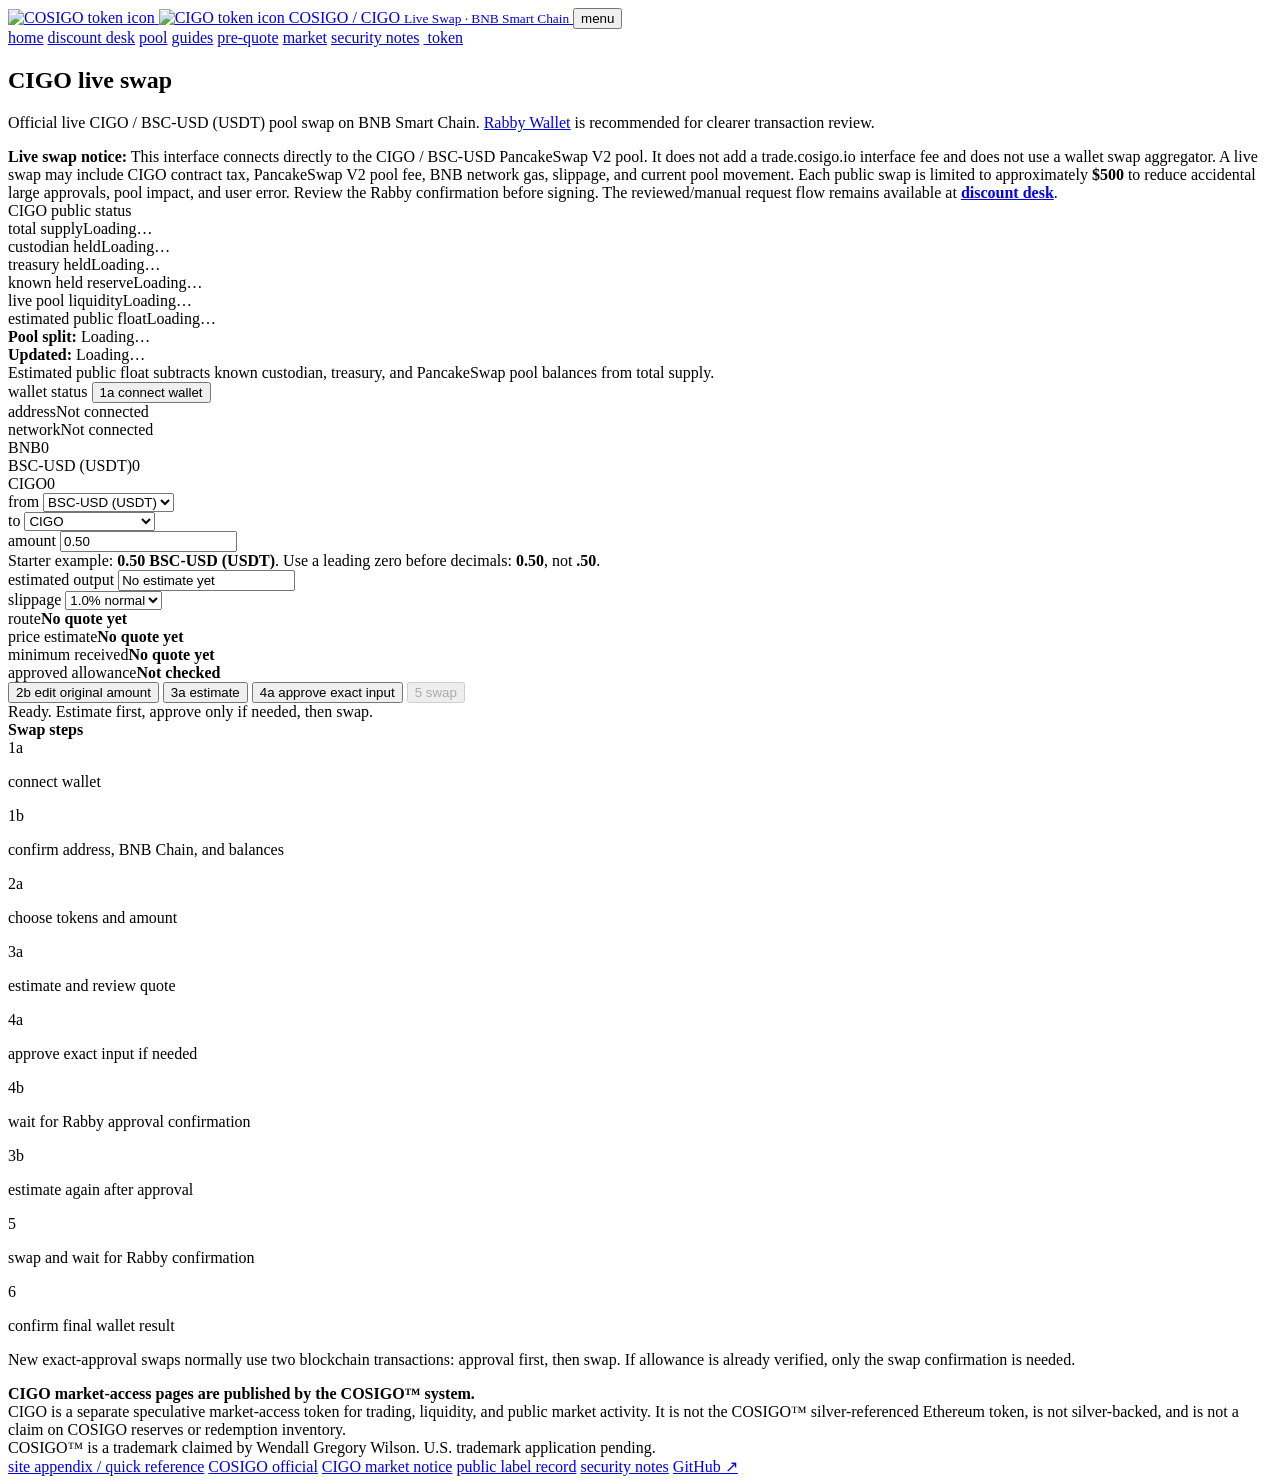
==== public/index.html @ 70b211f6 "Disable Rabby mobile status script" ====
<!doctype html>
<html lang="en">

<head>
  <meta charset="utf-8">
  <title>CIGO Live Swap</title>
  <meta name="viewport" content="width=device-width,initial-scale=1">
  <meta name="description" content="Official live CIGO / BSC-USD swap interface on BNB Smart Chain.">
  <meta name="author" content="COSIGO">
  <meta name="robots" content="index,follow">
  <link rel="canonical" href="https://trade.cosigo.io/">

  <link rel="stylesheet" href="/shared/assets/trade-home.css?v=20260627-162024">
  <link rel="stylesheet" href="/shared/assets/cigo-footer.css?v=20260627-222708">

  <link rel="icon" href="/favicon.ico" sizes="any">
  <link rel="icon" type="image/svg+xml" href="/favicon.svg">
  <link rel="icon" type="image/png" sizes="192x192" href="/favicon-192x192.png">
  <link rel="icon" type="image/png" sizes="32x32" href="/favicon-32x32.png">
  <link rel="icon" type="image/png" sizes="16x16" href="/favicon-16x16.png">
  <link rel="apple-touch-icon" sizes="180x180" href="/apple-touch-icon.png">

  <meta property="og:title" content="CIGO Live Swap">
  <meta property="og:description" content="Official live CIGO / BSC-USD swap interface on BNB Smart Chain.">
  <meta property="og:type" content="website">
  <meta property="og:site_name" content="COSIGO">
  <meta property="og:url" content="https://trade.cosigo.io/">
  <meta property="og:image" content="https://trade.cosigo.io/shared/assets/icons/cigo_256.png">

  <script src="/shared/assets/mobile-nav.js?v=20260613-160904" defer></script>
  <script src="/shared/assets/swap-clean.js?v=20260616-205233" defer></script>
  <script src="/shared/assets/cigo-status.js?v=20260613-150028" defer></script>
  <script src="/shared/assets/cigo-swap-limit.js?v=20260627-155405" defer></script>

  <style id="site-appendix-footer-style">
    .site-appendix-footer {
      margin: 28px auto 0;
      padding: 18px 16px 26px;
      text-align: center;
      font-size: 0.88rem;
      opacity: 0.78;
    }

    .site-appendix-footer a {
      color: inherit;
      text-decoration: none;
      border-bottom: 1px dotted currentColor;
    }

    .site-appendix-footer a:hover,
    .site-appendix-footer a:focus-visible {
      opacity: 1;
      border-bottom-style: solid;
    }
  </style>

</head>

<body>
  <header class="topbar">
    <div class="topbar-inner">
      <a class="brand" href="https://trade.cosigo.io/">
        <span class="brand-icons">
          <img src="/shared/assets/icons/cosigo_master_256.png" alt="COSIGO token icon" class="brand-icon">
          <img src="/shared/assets/icons/cigo_256.png" alt="CIGO token icon" class="brand-icon">
        </span>
        <span>
          COSIGO / CIGO
          <small>Live Swap · BNB Smart Chain</small>
        </span>
      </a>

      <button class="nav-toggle" type="button" aria-expanded="false" aria-label="Open navigation">menu</button>

      <nav class="nav" aria-label="Primary">
        <a href="https://cosigo.io/" target="_blank" rel="noopener">home</a>
        <a href="https://trade.cosigo.io/request.html">discount desk</a>
        <a href="https://trade.cosigo.io/pool.html">pool</a>
        <a href="https://trade.cosigo.io/guides.html">guides</a>
        <a href="https://quote.cosigo.io/">pre-quote</a>
        <a href="https://market.cosigo.io/">market</a>
        <a href="https://snakepit.cosigo.io/security_notice.html#summary">security notes</a>
        <a class="nav-link-with-icon" href="https://bscscan.com/token/0x3a38e963f524E0dDFB75dFa1752b4Cd1364F5560"
          target="_blank" rel="noopener">
          <img class="nav-link-icon" src="/shared/assets/icons/cigo_256.png" alt="">
          token
        </a>
      </nav>
    </div>
  </header>

  <main class="wrap">
    <section class="card">
      <h1>CIGO live swap</h1>

      <p class="lead">
        Official live CIGO / BSC-USD (USDT) pool swap on BNB Smart Chain.
        <a class="rabby-hover-link" href="https://rabby.io" target="_blank" rel="noopener">Rabby Wallet</a>
        is recommended for clearer transaction review.
      </p>

      <div class="notice warning">
        <strong>Live swap notice:</strong>
        This interface connects directly to the CIGO / BSC-USD PancakeSwap V2 pool. It does not add a
        trade.cosigo.io interface fee and does not use a wallet swap aggregator. A live swap may include
        CIGO contract tax, PancakeSwap V2 pool fee, BNB network gas, slippage, and current pool movement.
        Each public swap is limited to approximately <strong>$500</strong> to reduce accidental large approvals,
        pool impact, and user error. Review the Rabby confirmation before signing.
        The reviewed/manual request flow remains available at
        <a href="https://trade.cosigo.io/request.html"><strong>discount desk</strong></a>.
      </div>

      <div class="wallet-summary">
        <div class="wallet-summary-head">CIGO public status</div>

        <div class="wallet-summary-grid">
          <div class="wallet-cell"><span class="wallet-label">total supply</span><span class="wallet-value"
              id="statusTotalSupply">Loading…</span></div>
          <div class="wallet-cell"><span class="wallet-label">custodian held</span><span class="wallet-value"
              id="statusCustodianHeld">Loading…</span></div>
          <div class="wallet-cell"><span class="wallet-label">treasury held</span><span class="wallet-value"
              id="statusTreasuryHeld">Loading…</span></div>
          <div class="wallet-cell"><span class="wallet-label">known held reserve</span><span class="wallet-value"
              id="statusKnownHeld">Loading…</span></div>
          <div class="wallet-cell"><span class="wallet-label">live pool liquidity</span><span class="wallet-value"
              id="statusPoolLiquidity">Loading…</span></div>
          <div class="wallet-cell"><span class="wallet-label">estimated public float</span><span class="wallet-value"
              id="statusEstimatedFloat">Loading…</span></div>
        </div>

        <div class="swap-note">
          <strong>Pool split:</strong> <span id="statusPoolBreakdown">Loading…</span><br>
          <strong>Updated:</strong> <span id="statusUpdatedAt">Loading…</span><br>
          Estimated public float subtracts known custodian, treasury, and PancakeSwap pool balances from total supply.
        </div>
      </div>

      <div class="wallet-summary">
        <div class="wallet-summary-head with-action">
          <span>wallet status</span>
          <button class="btn btn-primary" id="cleanConnectBtn" type="button">1a connect wallet</button>
        </div>

        <div class="wallet-summary-grid">
          <div class="wallet-cell"><span class="wallet-label">address</span><span class="wallet-value"
              id="cleanAddress">Not connected</span></div>
          <div class="wallet-cell"><span class="wallet-label">network</span><span class="wallet-value"
              id="cleanNetwork">Not connected</span></div>
          <div class="wallet-cell"><span class="wallet-label">BNB</span><span class="wallet-value"
              id="cleanBNB">0</span></div>
          <div class="wallet-cell"><span class="wallet-label">BSC-USD (USDT)</span><span class="wallet-value"
              id="cleanUSDT">0</span></div>
          <div class="wallet-cell"><span class="wallet-label">CIGO</span><span class="wallet-value"
              id="cleanCIGO">0</span></div>
        </div>
      </div>

      <div class="swap-box">
        <div class="swap-row">
          <label for="cleanFrom">from</label>
          <select id="cleanFrom" class="swap-select">
            <option value="BSC-USD">BSC-USD (USDT)</option>
            <option value="CIGO">CIGO</option>
          </select>
        </div>

        <div class="swap-row">
          <label for="cleanTo">to</label>
          <select id="cleanTo" class="swap-select">
            <option value="CIGO">CIGO</option>
            <option value="BSC-USD">BSC-USD (USDT)</option>
          </select>
        </div>

        <div class="swap-row">
          <label for="cleanAmount">amount</label>
          <input id="cleanAmount" class="swap-input" value="0.50" inputmode="decimal">
        </div>

        <div class="swap-note">
          Starter example: <strong>0.50 BSC-USD (USDT)</strong>. Use a leading zero before decimals:
          <strong>0.50</strong>, not <strong>.50</strong>.
        </div>

        <div class="swap-row">
          <label for="cleanEstimated">estimated output</label>
          <input id="cleanEstimated" class="swap-input" value="No estimate yet" readonly>
        </div>

        <div class="swap-row">
          <label for="cleanSlippage">slippage</label>
          <select id="cleanSlippage" class="swap-select">
            <option value="50">0.5% tight</option>
            <option value="100" selected>1.0% normal</option>
            <option value="200">2.0% safer</option>
          </select>
        </div>

        <div class="token-meta-box">
          <div class="token-meta-row"><span>route</span><strong id="cleanRoute">No quote yet</strong></div>
          <div class="token-meta-row"><span>price estimate</span><strong id="cleanPrice">No quote yet</strong></div>
          <div class="token-meta-row"><span>minimum received</span><strong id="cleanMin">No quote yet</strong></div>

          <div class="quote-result-card" id="cleanQuoteResult" hidden>
            <div class="quote-result-main">
              <span>expected output</span>
              <strong id="cleanQuoteExpected">No quote yet</strong>
            </div>
            <div class="quote-result-sub">
              <span>safety minimum <b id="cleanQuoteSlip">1.0%</b></span>
              <strong id="cleanQuoteMinimum">No quote yet</strong>
            </div>
            <div class="quote-result-foot">Direct route · no COSIGO interface fee</div>
          </div>
          <div class="token-meta-row"><span>approved allowance</span><strong id="cleanAllowance">Not checked</strong>
          </div>
        </div>

        <div class="swap-actions">
          <button class="btn btn-secondary" id="cleanResetBtn" type="button">2b edit original amount</button>
          <button class="btn btn-secondary" id="cleanEstimateBtn" type="button">3a estimate</button>
          <button class="btn btn-secondary" id="cleanApproveBtn" type="button">4a approve exact input</button>
          <button class="btn btn-secondary" id="cleanSwapBtn" type="button" disabled>5 swap</button>
        </div>

        <div class="swap-note swap-status" id="cleanStatus">
          Ready. Estimate first, approve only if needed, then swap.
        </div>
        <div class="notice swap-steps-simple">
          <strong>Swap steps</strong>

          <div class="swap-step-list">
            <div class="swap-step-line"><span>1a</span>
              <p>connect wallet</p>
            </div>
            <div class="swap-step-line"><span>1b</span>
              <p>confirm address, BNB Chain, and balances</p>
            </div>
            <div class="swap-step-line"><span>2a</span>
              <p>choose tokens and amount</p>
            </div>
            <div class="swap-step-line"><span>3a</span>
              <p>estimate and review quote</p>
            </div>
            <div class="swap-step-line"><span>4a</span>
              <p>approve exact input if needed</p>
            </div>
            <div class="swap-step-line"><span>4b</span>
              <p>wait for Rabby approval confirmation</p>
            </div>
            <div class="swap-step-line"><span>3b</span>
              <p>estimate again after approval</p>
            </div>
            <div class="swap-step-line"><span>5</span>
              <p>swap and wait for Rabby confirmation</p>
            </div>
            <div class="swap-step-line"><span>6</span>
              <p>confirm final wallet result</p>
            </div>
          </div>

          <p class="swap-note">
            New exact-approval swaps normally use two blockchain transactions: approval first, then swap.
            If allowance is already verified, only the swap confirmation is needed.
          </p>
        </div>
      </div>
    </section>
  </main>
  <footer class="cigo-system-footer">
    <div class="cigo-footer-inner">
      <div class="cigo-footer-info">
        <strong>CIGO market-access pages are published by the COSIGO&trade; system.</strong><br>
        CIGO is a separate speculative market-access token for trading, liquidity, and public market activity.
        It is not the COSIGO&trade; silver-referenced Ethereum token, is not silver-backed, and is not a claim on
        COSIGO reserves or redemption inventory.<br>
        COSIGO&trade; is a trademark claimed by Wendall Gregory Wilson. U.S. trademark application pending.
      </div>

      <div class="cigo-footer-links">
        <a href="/appendix.html">site appendix / quick reference</a>
        <a href="https://cosigo.io/">COSIGO official</a>
        <a href="https://market.cosigo.io/">CIGO market notice</a>
        <a href="https://labels.cosigo.io/">public label record</a>
        <a href="https://snakepit.cosigo.io/security_notice.html#summary">security notes</a>
        <a href="https://github.com/cosigo" target="_blank" rel="noopener">GitHub ↗</a>
      </div>
    </div>
  </footer>
  <script src="/shared/assets/rabby-mobile-swap-guard.js?v=20260630-disabled-noop"></script>
</body>

</html>
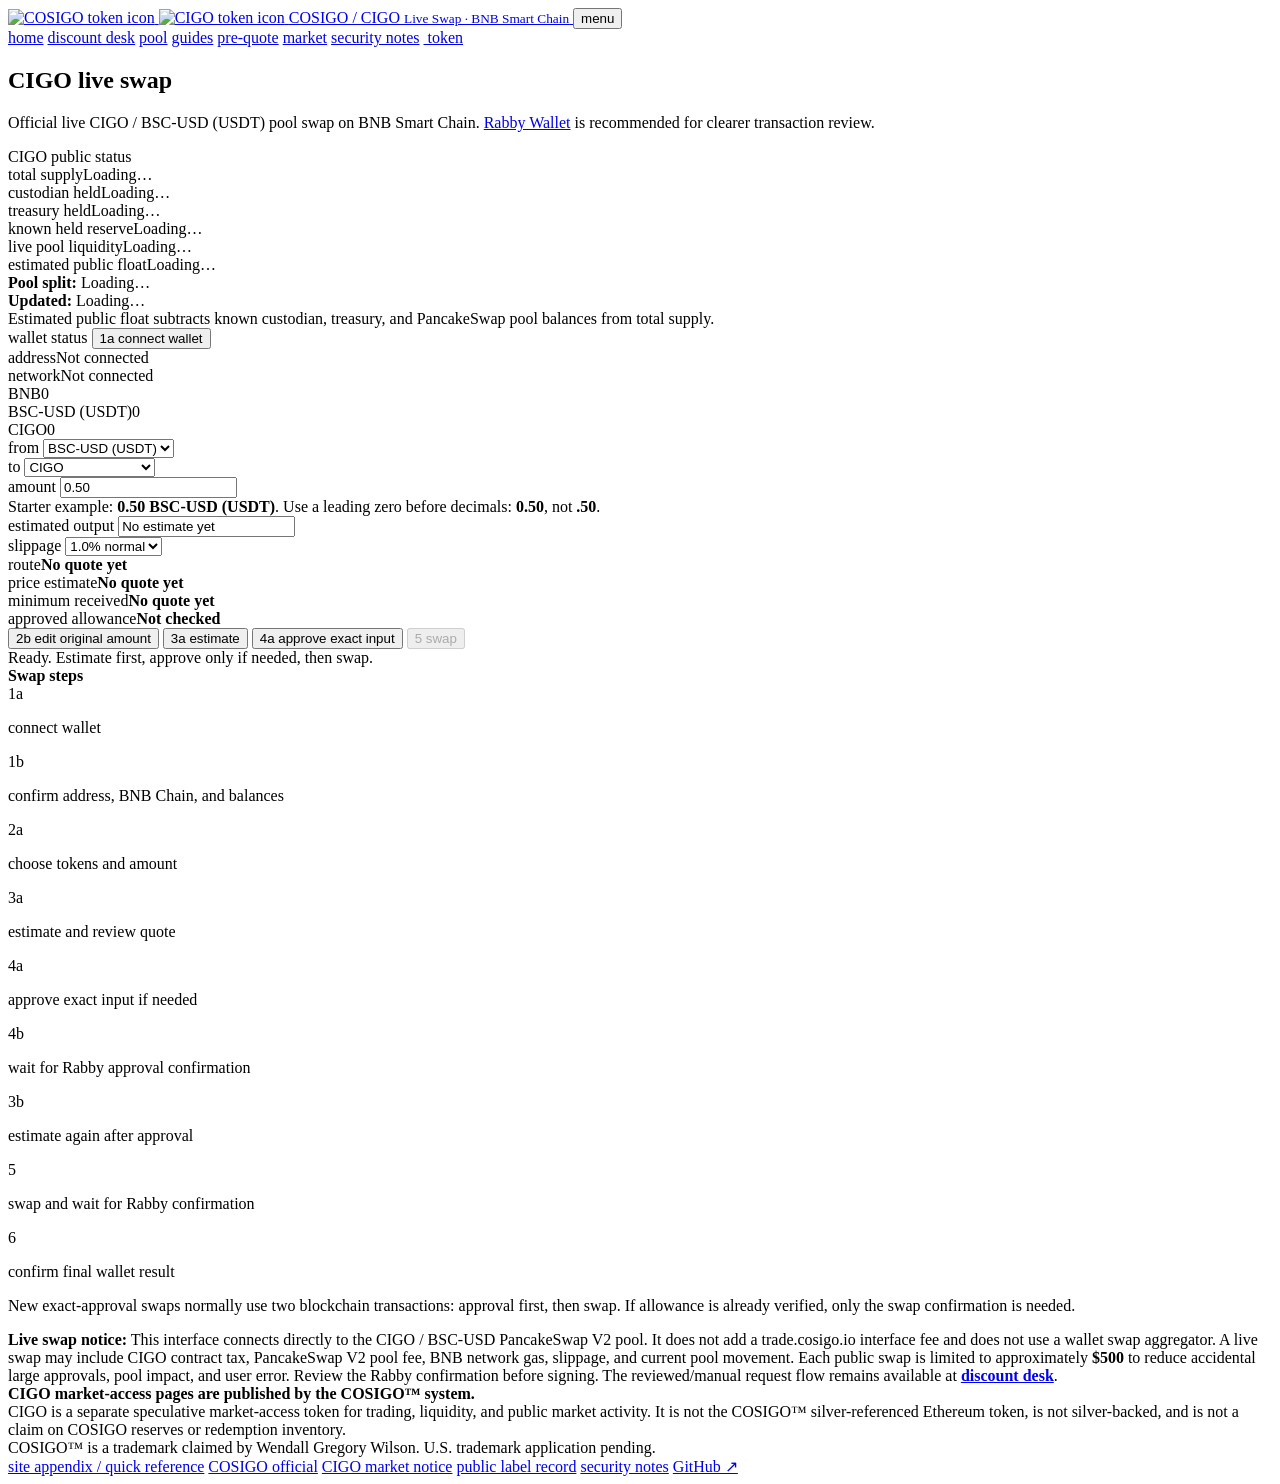
==== commit 20c0af5d: "Move live swap notice below swap panel" ====
--- a/public/index.html
+++ b/public/index.html
@@ -99,17 +99,6 @@
         is recommended for clearer transaction review.
       </p>
 
-      <div class="notice warning">
-        <strong>Live swap notice:</strong>
-        This interface connects directly to the CIGO / BSC-USD PancakeSwap V2 pool. It does not add a
-        trade.cosigo.io interface fee and does not use a wallet swap aggregator. A live swap may include
-        CIGO contract tax, PancakeSwap V2 pool fee, BNB network gas, slippage, and current pool movement.
-        Each public swap is limited to approximately <strong>$500</strong> to reduce accidental large approvals,
-        pool impact, and user error. Review the Rabby confirmation before signing.
-        The reviewed/manual request flow remains available at
-        <a href="https://trade.cosigo.io/request.html"><strong>discount desk</strong></a>.
-      </div>
-
       <div class="wallet-summary">
         <div class="wallet-summary-head">CIGO public status</div>
 
@@ -266,6 +255,20 @@
         </div>
       </div>
     </section>
+
+    <section>
+      <div class="notice warning">
+        <strong>Live swap notice:</strong>
+        This interface connects directly to the CIGO / BSC-USD PancakeSwap V2 pool. It does not add a
+        trade.cosigo.io interface fee and does not use a wallet swap aggregator. A live swap may include
+        CIGO contract tax, PancakeSwap V2 pool fee, BNB network gas, slippage, and current pool movement.
+        Each public swap is limited to approximately <strong>$500</strong> to reduce accidental large approvals,
+        pool impact, and user error. Review the Rabby confirmation before signing.
+        The reviewed/manual request flow remains available at
+        <a href="https://trade.cosigo.io/request.html"><strong>discount desk</strong></a>.
+      </div>
+    </section>
+
   </main>
   <footer class="cigo-system-footer">
     <div class="cigo-footer-inner">
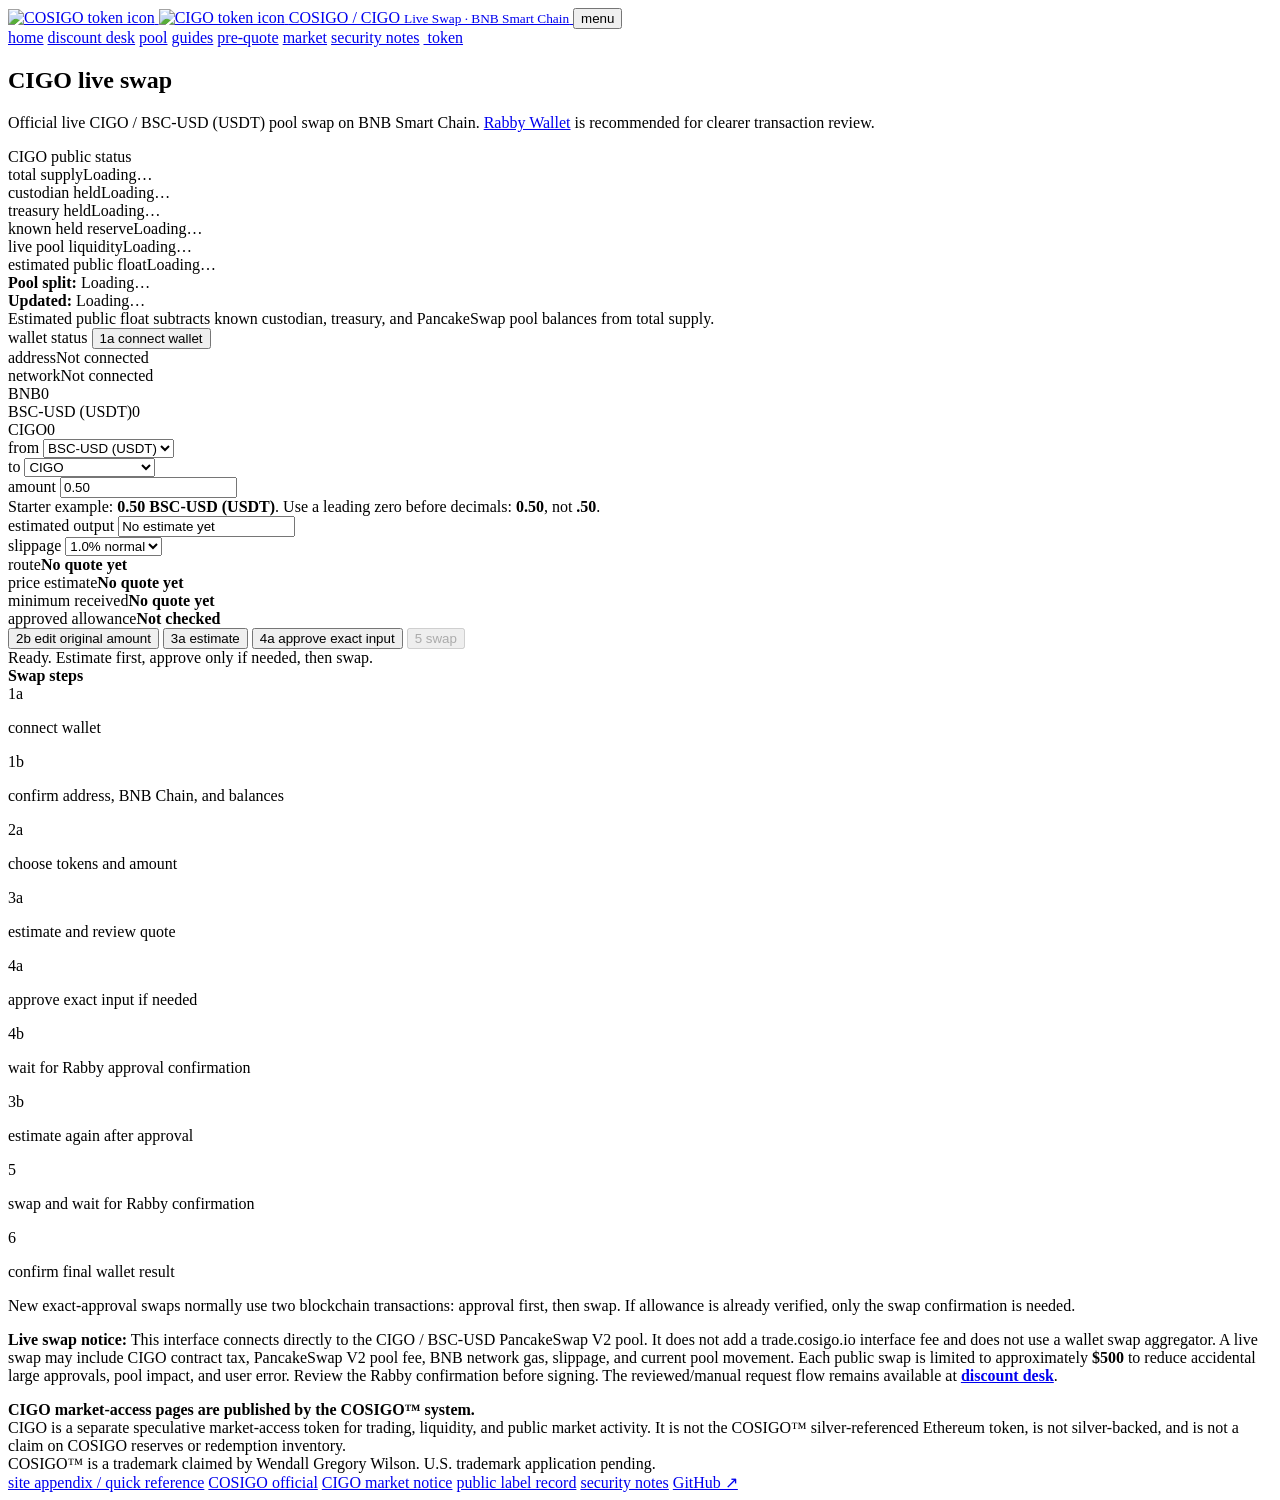
==== commit 05e148d8: "Move trade index inline CSS into stylesheet" ====
--- a/public/index.html
+++ b/public/index.html
@@ -10,7 +10,7 @@
   <meta name="robots" content="index,follow">
   <link rel="canonical" href="https://trade.cosigo.io/">
 
-  <link rel="stylesheet" href="/shared/assets/trade-home.css?v=20260627-162024">
+  <link rel="stylesheet" href="/shared/assets/trade-home.css?v=20260708-190900Z">
   <link rel="stylesheet" href="/shared/assets/cigo-footer.css?v=20260627-222708">
 
   <link rel="icon" href="/favicon.ico" sizes="any">
@@ -31,29 +31,6 @@
   <script src="/shared/assets/swap-clean.js?v=20260616-205233" defer></script>
   <script src="/shared/assets/cigo-status.js?v=20260613-150028" defer></script>
   <script src="/shared/assets/cigo-swap-limit.js?v=20260627-155405" defer></script>
-
-  <style id="site-appendix-footer-style">
-    .site-appendix-footer {
-      margin: 28px auto 0;
-      padding: 18px 16px 26px;
-      text-align: center;
-      font-size: 0.88rem;
-      opacity: 0.78;
-    }
-
-    .site-appendix-footer a {
-      color: inherit;
-      text-decoration: none;
-      border-bottom: 1px dotted currentColor;
-    }
-
-    .site-appendix-footer a:hover,
-    .site-appendix-footer a:focus-visible {
-      opacity: 1;
-      border-bottom-style: solid;
-    }
-  </style>
-
 </head>
 
 <body>
@@ -252,24 +229,15 @@
             New exact-approval swaps normally use two blockchain transactions: approval first, then swap.
             If allowance is already verified, only the swap confirmation is needed.
           </p>
+
+          <p class="swap-note">
+            <strong>Live swap notice:</strong>
+            This interface connects directly to the CIGO / BSC-USD PancakeSwap V2 pool. It does not add a trade.cosigo.io interface fee and does not use a wallet swap aggregator. A live swap may include CIGO contract tax, PancakeSwap V2 pool fee, BNB network gas, slippage, and current pool movement. Each public swap is limited to approximately <strong>$500</strong> to reduce accidental large approvals, pool impact, and user error. Review the Rabby confirmation before signing. The reviewed/manual request flow remains available at <a href="https://trade.cosigo.io/request.html"><strong>discount desk</strong></a>.
+          </p>
         </div>
       </div>
     </section>
-
-    <section>
-      <div class="notice warning">
-        <strong>Live swap notice:</strong>
-        This interface connects directly to the CIGO / BSC-USD PancakeSwap V2 pool. It does not add a
-        trade.cosigo.io interface fee and does not use a wallet swap aggregator. A live swap may include
-        CIGO contract tax, PancakeSwap V2 pool fee, BNB network gas, slippage, and current pool movement.
-        Each public swap is limited to approximately <strong>$500</strong> to reduce accidental large approvals,
-        pool impact, and user error. Review the Rabby confirmation before signing.
-        The reviewed/manual request flow remains available at
-        <a href="https://trade.cosigo.io/request.html"><strong>discount desk</strong></a>.
-      </div>
-    </section>
-
-  </main>
+</main>
   <footer class="cigo-system-footer">
     <div class="cigo-footer-inner">
       <div class="cigo-footer-info">
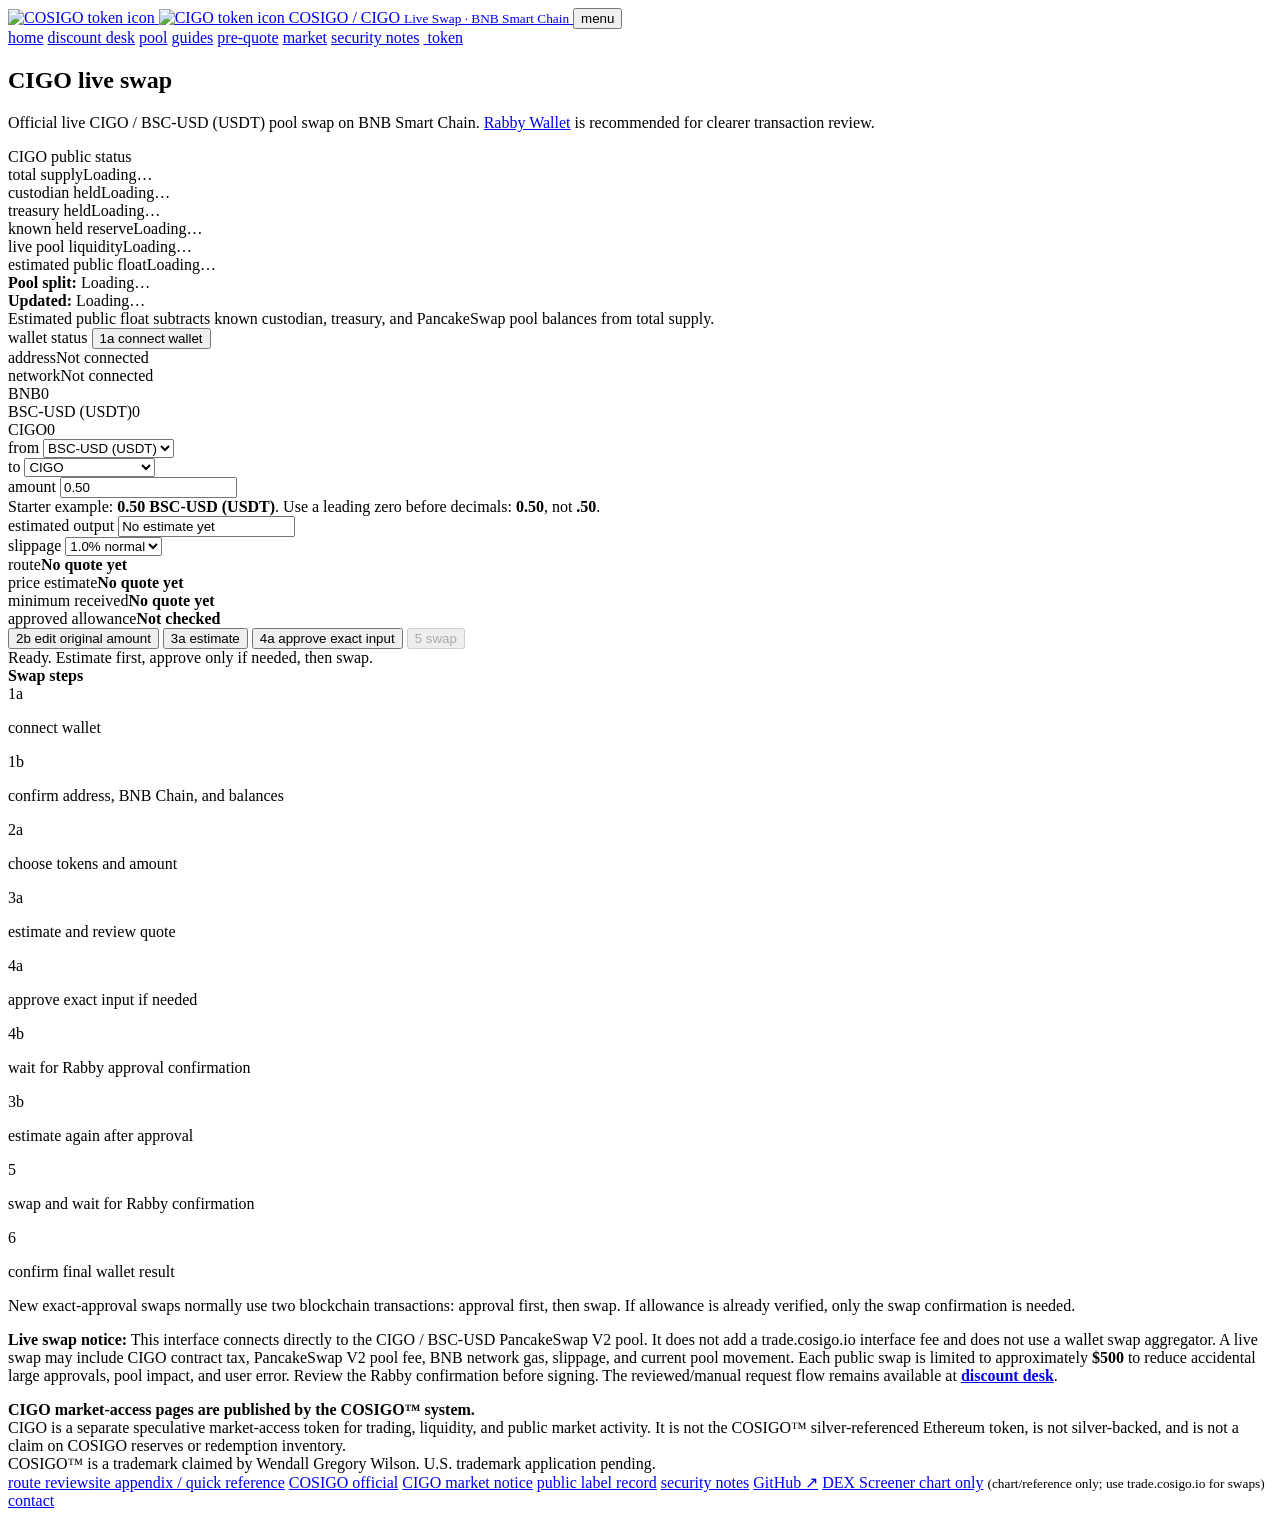
==== commit 6667b8f4: "Standardize CIGO public route references" ====
--- a/public/index.html
+++ b/public/index.html
@@ -249,12 +249,15 @@
       </div>
 
       <div class="cigo-footer-links">
-        <a href="/appendix.html">site appendix / quick reference</a>
+        
+        <a href="https://trade.cosigo.io/bnb-review.html">route review</a><a href="/appendix.html">site appendix / quick reference</a>
         <a href="https://cosigo.io/">COSIGO official</a>
         <a href="https://market.cosigo.io/">CIGO market notice</a>
         <a href="https://labels.cosigo.io/">public label record</a>
         <a href="https://snakepit.cosigo.io/security_notice.html#summary">security notes</a>
         <a href="https://github.com/cosigo" target="_blank" rel="noopener">GitHub ↗</a>
+        <a href="https://dexscreener.com/bsc/0xded1e63b6262c0328876b7774f65c08505dd559a" target="_blank" rel="noopener">DEX Screener chart only</a> <small>(chart/reference only; use trade.cosigo.io for swaps)</small>
+        <a href="https://contact.cosigo.io/" target="_blank" rel="noopener">contact</a>
       </div>
     </div>
   </footer>
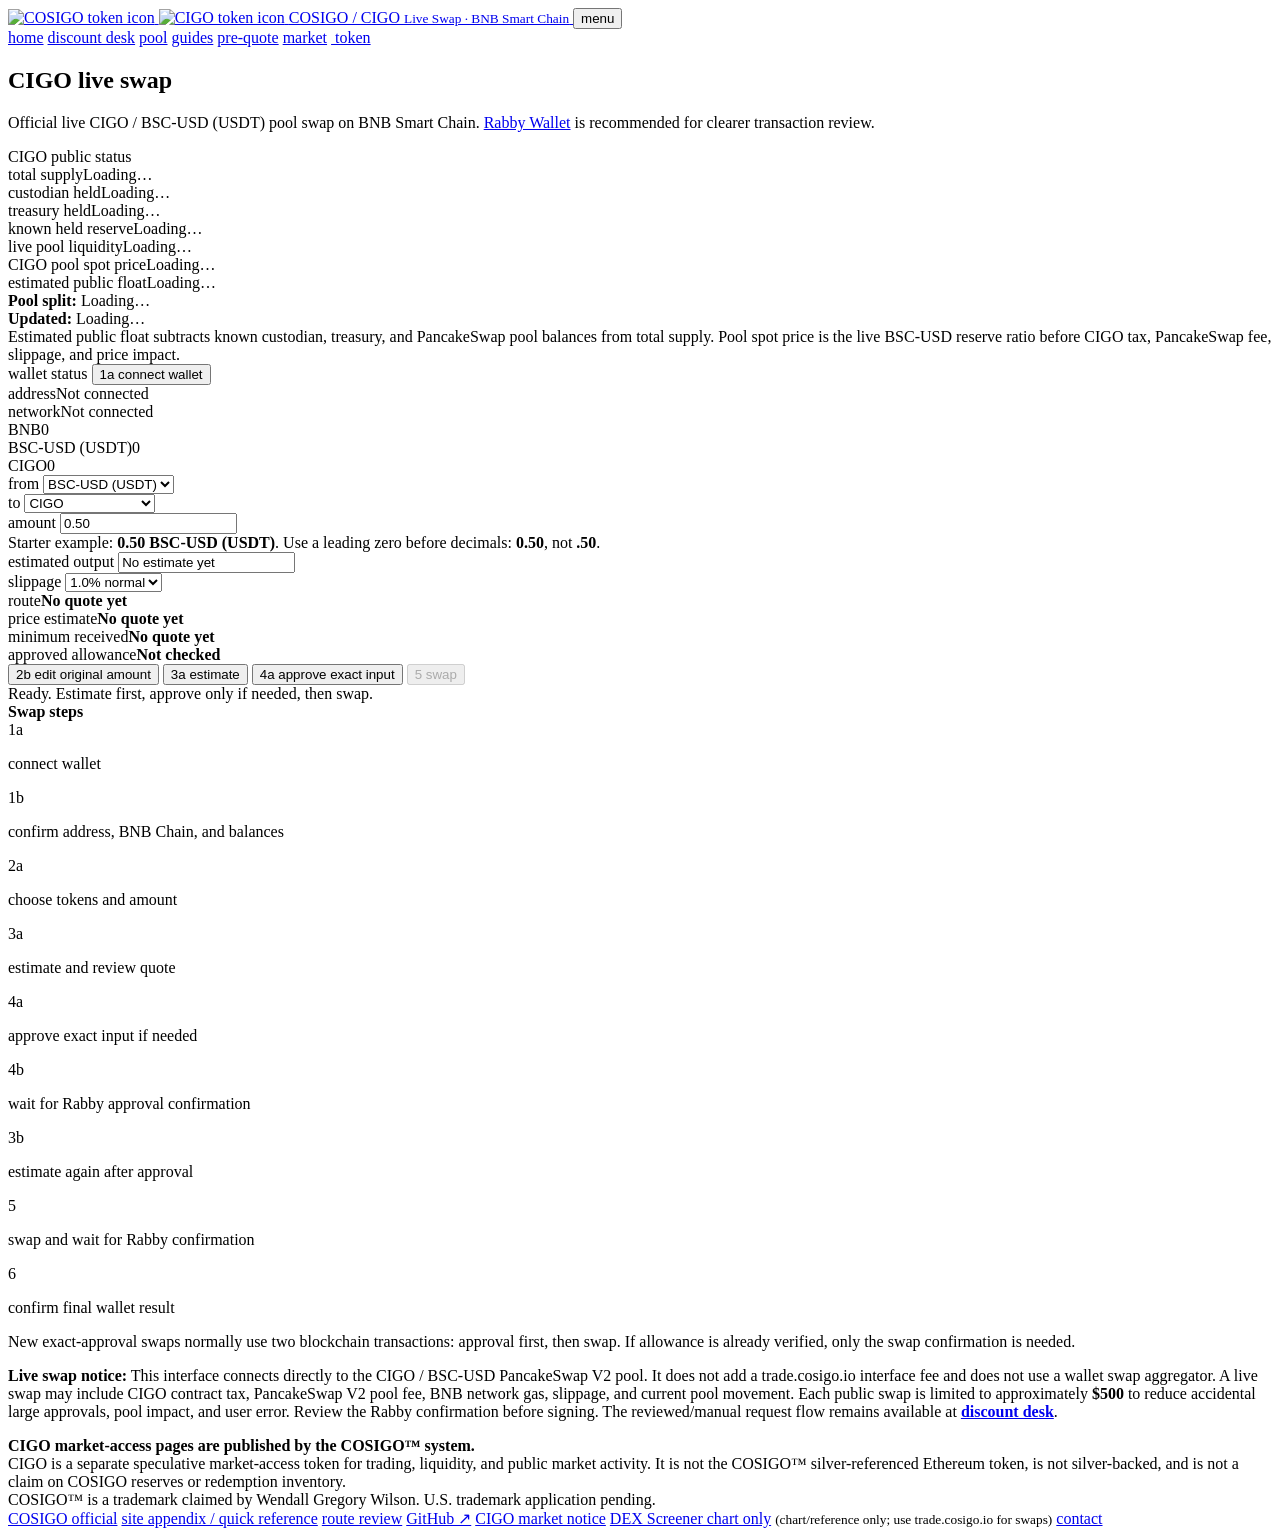
==== commit 65e421d0: "Publish live CIGO pricing and streamline public links" ====
--- a/public/index.html
+++ b/public/index.html
@@ -56,8 +56,7 @@
         <a href="https://trade.cosigo.io/guides.html">guides</a>
         <a href="https://quote.cosigo.io/">pre-quote</a>
         <a href="https://market.cosigo.io/">market</a>
-        <a href="https://snakepit.cosigo.io/security_notice.html#summary">security notes</a>
-        <a class="nav-link-with-icon" href="https://bscscan.com/token/0x3a38e963f524E0dDFB75dFa1752b4Cd1364F5560"
+<a class="nav-link-with-icon" href="https://bscscan.com/token/0x3a38e963f524E0dDFB75dFa1752b4Cd1364F5560"
           target="_blank" rel="noopener">
           <img class="nav-link-icon" src="/shared/assets/icons/cigo_256.png" alt="">
           token
@@ -90,6 +89,8 @@
               id="statusKnownHeld">Loading…</span></div>
           <div class="wallet-cell"><span class="wallet-label">live pool liquidity</span><span class="wallet-value"
               id="statusPoolLiquidity">Loading…</span></div>
+          <div class="wallet-cell"><span class="wallet-label">CIGO pool spot price</span><span class="wallet-value"
+              id="statusPoolSpotPrice">Loading…</span></div>
           <div class="wallet-cell"><span class="wallet-label">estimated public float</span><span class="wallet-value"
               id="statusEstimatedFloat">Loading…</span></div>
         </div>
@@ -98,6 +99,7 @@
           <strong>Pool split:</strong> <span id="statusPoolBreakdown">Loading…</span><br>
           <strong>Updated:</strong> <span id="statusUpdatedAt">Loading…</span><br>
           Estimated public float subtracts known custodian, treasury, and PancakeSwap pool balances from total supply.
+          Pool spot price is the live BSC-USD reserve ratio before CIGO tax, PancakeSwap fee, slippage, and price impact.
         </div>
       </div>
 
@@ -249,14 +251,14 @@
       </div>
 
       <div class="cigo-footer-links">
-        
-        <a href="https://trade.cosigo.io/bnb-review.html">route review</a><a href="/appendix.html">site appendix / quick reference</a>
         <a href="https://cosigo.io/">COSIGO official</a>
+        <a href="/appendix.html">site appendix / quick reference</a>
+        <a href="https://trade.cosigo.io/bnb-review.html">route review</a>
+        <a href="https://github.com/cosigo" target="_blank" rel="noopener">GitHub ↗</a>
         <a href="https://market.cosigo.io/">CIGO market notice</a>
-        <a href="https://labels.cosigo.io/">public label record</a>
-        <a href="https://snakepit.cosigo.io/security_notice.html#summary">security notes</a>
-        <a href="https://github.com/cosigo" target="_blank" rel="noopener">GitHub ↗</a>
-        <a href="https://dexscreener.com/bsc/0xded1e63b6262c0328876b7774f65c08505dd559a" target="_blank" rel="noopener">DEX Screener chart only</a> <small>(chart/reference only; use trade.cosigo.io for swaps)</small>
+        <a href="https://dexscreener.com/bsc/0xded1e63b6262c0328876b7774f65c08505dd559a"
+          target="_blank" rel="noopener">DEX Screener chart only</a>
+        <small>(chart/reference only; use trade.cosigo.io for swaps)</small>
         <a href="https://contact.cosigo.io/" target="_blank" rel="noopener">contact</a>
       </div>
     </div>
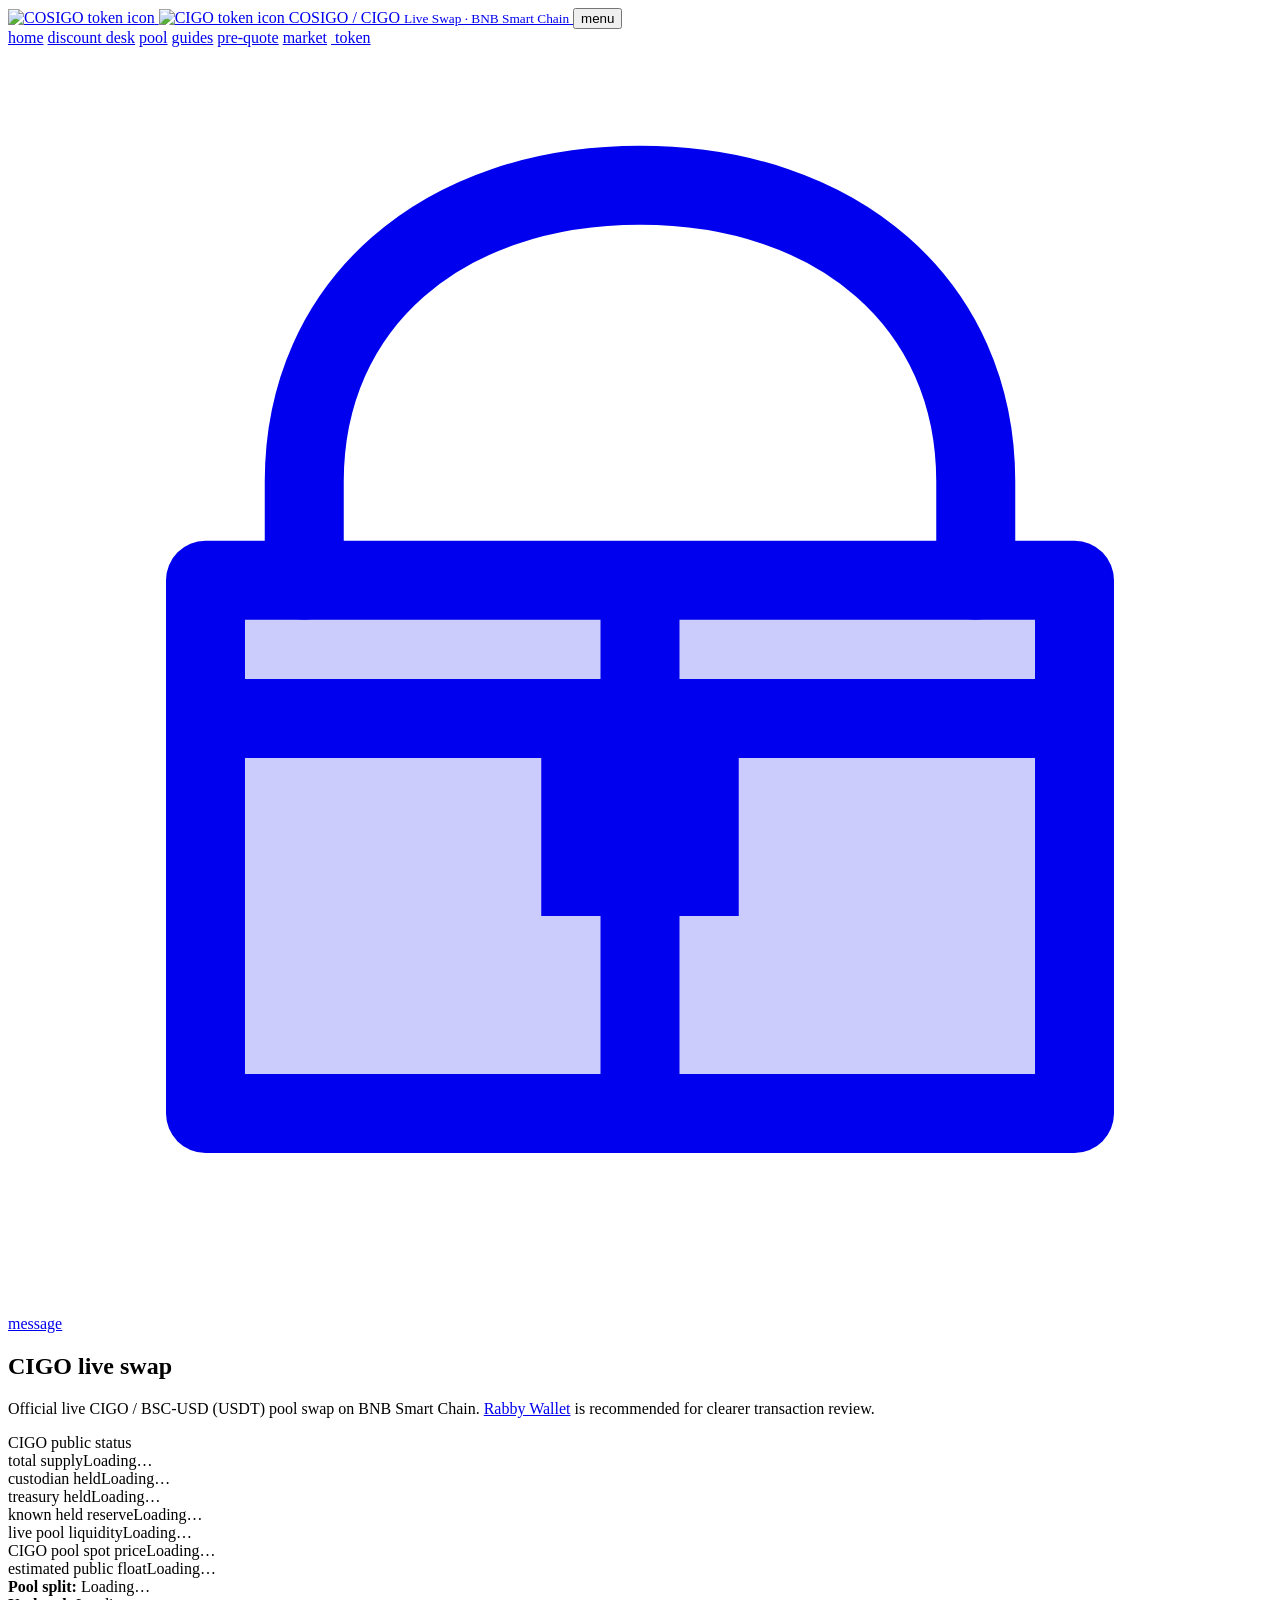
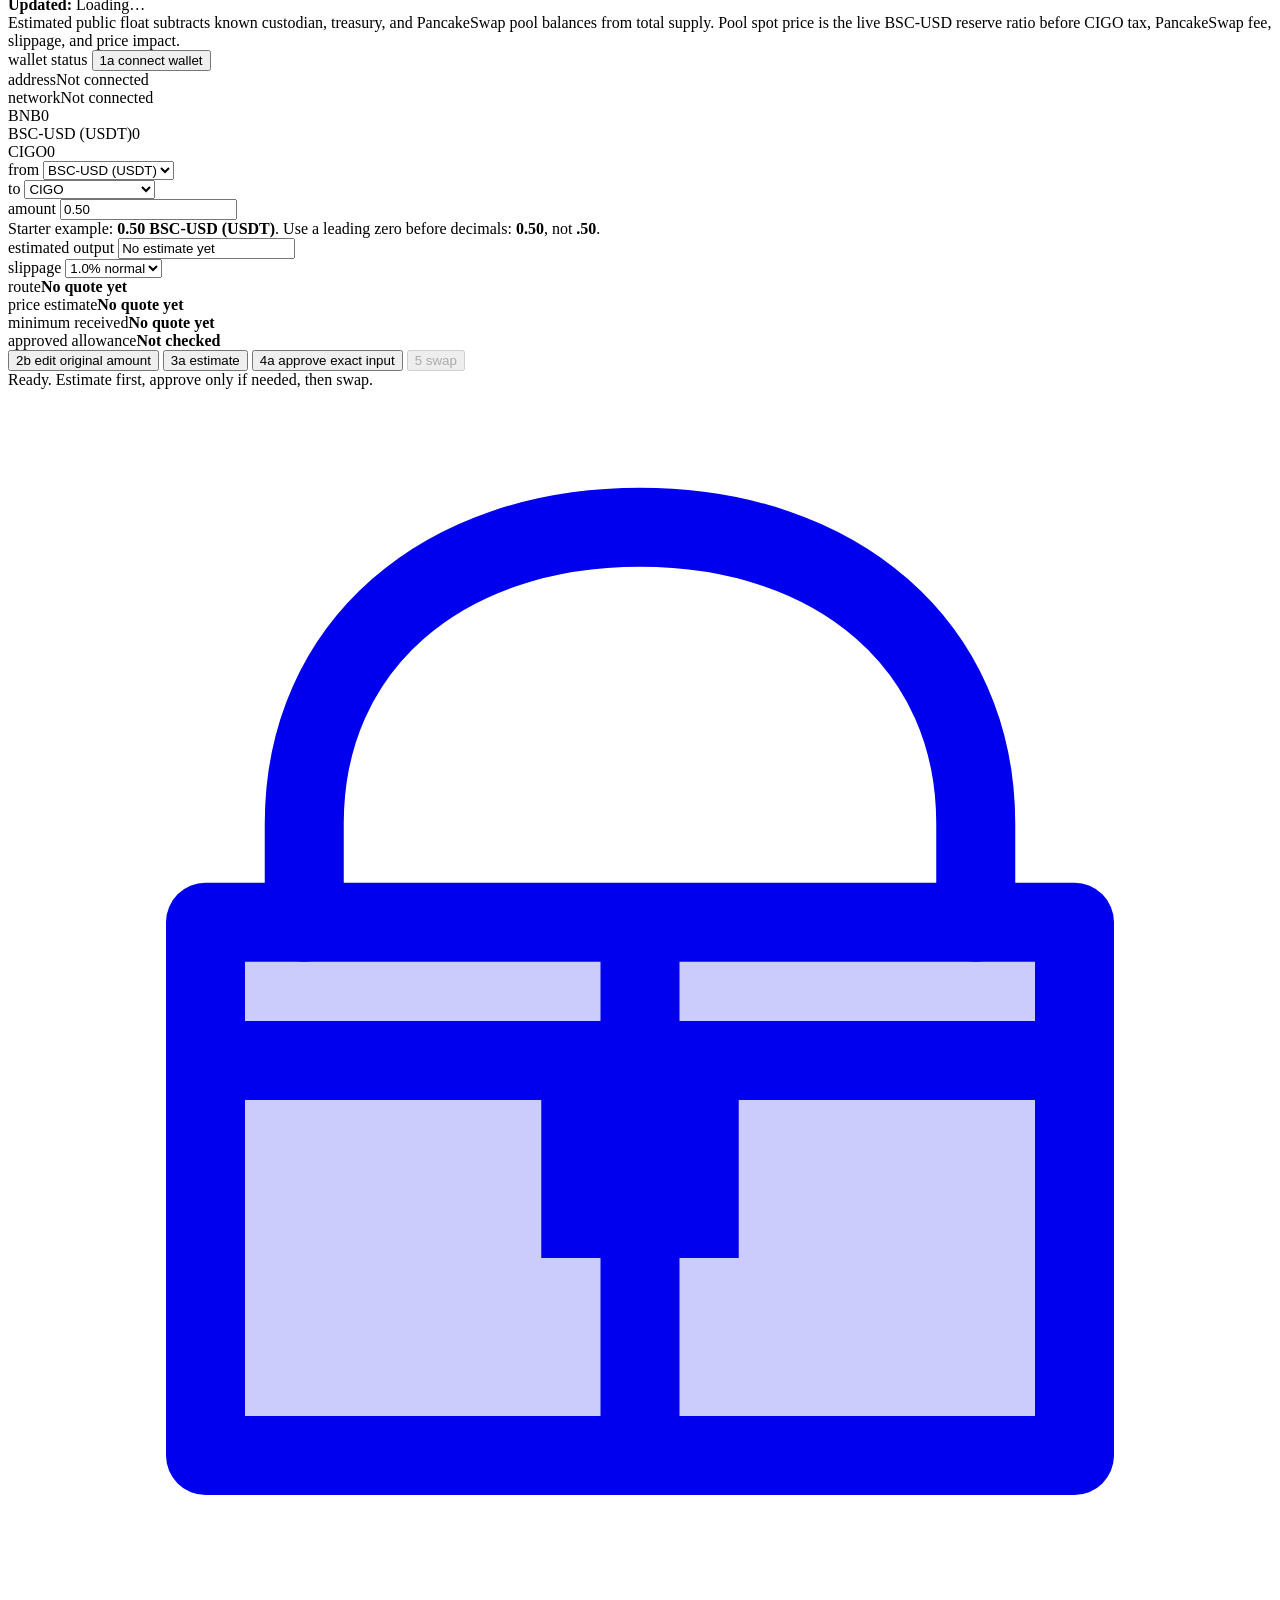
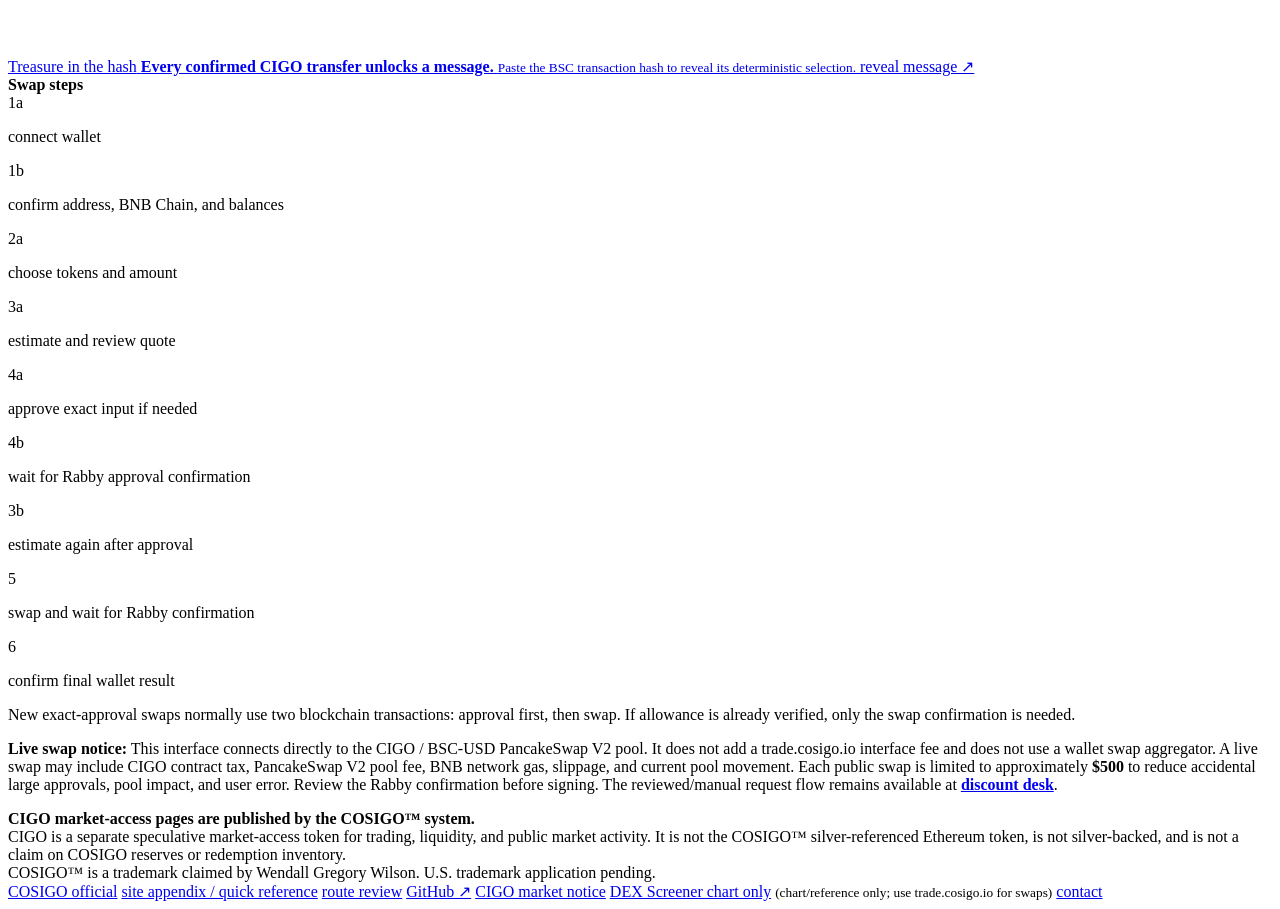
==== commit 97ed7b0e: "Add beginner guides and Message Nugget workflow" ====
--- a/public/index.html
+++ b/public/index.html
@@ -28,9 +28,11 @@
   <meta property="og:image" content="https://trade.cosigo.io/shared/assets/icons/cigo_256.png">
 
   <script src="/shared/assets/mobile-nav.js?v=20260613-160904" defer></script>
-  <script src="/shared/assets/swap-clean.js?v=20260616-205233" defer></script>
+  <script src="/shared/assets/swap-clean.js?v=20260718-copy1" defer></script>
   <script src="/shared/assets/cigo-status.js?v=20260613-150028" defer></script>
   <script src="/shared/assets/cigo-swap-limit.js?v=20260627-155405" defer></script>
+  <!-- CIGO_MESSAGE_NUGGET_STYLE_V1 -->
+  <link rel="stylesheet" href="/cigo-message-nugget.css?v=20260718-2">
 </head>
 
 <body>
@@ -61,9 +63,21 @@
           <img class="nav-link-icon" src="/shared/assets/icons/cigo_256.png" alt="">
           token
         </a>
-      </nav>
+              <!-- CIGO_MESSAGE_NUGGET_NAV_V1 -->
+        <a class="cigo-message-nav" href="https://message.cosigo.io/" title="Reveal the deterministic message associated with a confirmed CIGO transaction hash">
+          <span class="cigo-message-nav-icon"><svg viewBox="0 0 64 64" aria-hidden="true" focusable="false">
+  <path d="M10 27h44v27H10z" fill="currentColor" opacity=".2"/>
+  <path d="M10 27h44v27H10zM8 34h48M32 27v27" fill="none" stroke="currentColor" stroke-width="4" stroke-linejoin="round"/>
+  <path d="M15 27v-5c0-9 7-15 17-15s17 6 17 15v5" fill="none" stroke="currentColor" stroke-width="4" stroke-linecap="round"/>
+  <path d="M27 34h10v10H27z" fill="currentColor"/>
+</svg></span>
+          <span>message</span>
+        </a>
+</nav>
     </div>
   </header>
+
+
 
   <main class="wrap">
     <section class="card">
@@ -194,7 +208,26 @@
         <div class="swap-note swap-status" id="cleanStatus">
           Ready. Estimate first, approve only if needed, then swap.
         </div>
-        <div class="notice swap-steps-simple">
+
+  <!-- CIGO_MESSAGE_NUGGET_BANNER_V1 -->
+  <aside class="cigo-message-nugget-wrap" aria-label="CIGO transfer message">
+    <a class="cigo-message-nugget" href="https://message.cosigo.io/" title="Paste a confirmed BSC transaction hash to reveal its CIGO message">
+      <span class="cigo-message-chest" aria-hidden="true"><svg viewBox="0 0 64 64" aria-hidden="true" focusable="false">
+  <path d="M10 27h44v27H10z" fill="currentColor" opacity=".2"/>
+  <path d="M10 27h44v27H10zM8 34h48M32 27v27" fill="none" stroke="currentColor" stroke-width="4" stroke-linejoin="round"/>
+  <path d="M15 27v-5c0-9 7-15 17-15s17 6 17 15v5" fill="none" stroke="currentColor" stroke-width="4" stroke-linecap="round"/>
+  <path d="M27 34h10v10H27z" fill="currentColor"/>
+</svg></span>
+      <span class="cigo-message-copy">
+        <span class="cigo-message-kicker">Treasure in the hash</span>
+        <strong>Every confirmed CIGO transfer unlocks a message.</strong>
+        <small>Paste the BSC transaction hash to reveal its deterministic selection.</small>
+      </span>
+      <span class="cigo-message-action">reveal message ↗</span>
+    </a>
+  </aside>
+
+<div class="notice swap-steps-simple">
           <strong>Swap steps</strong>
 
           <div class="swap-step-list">
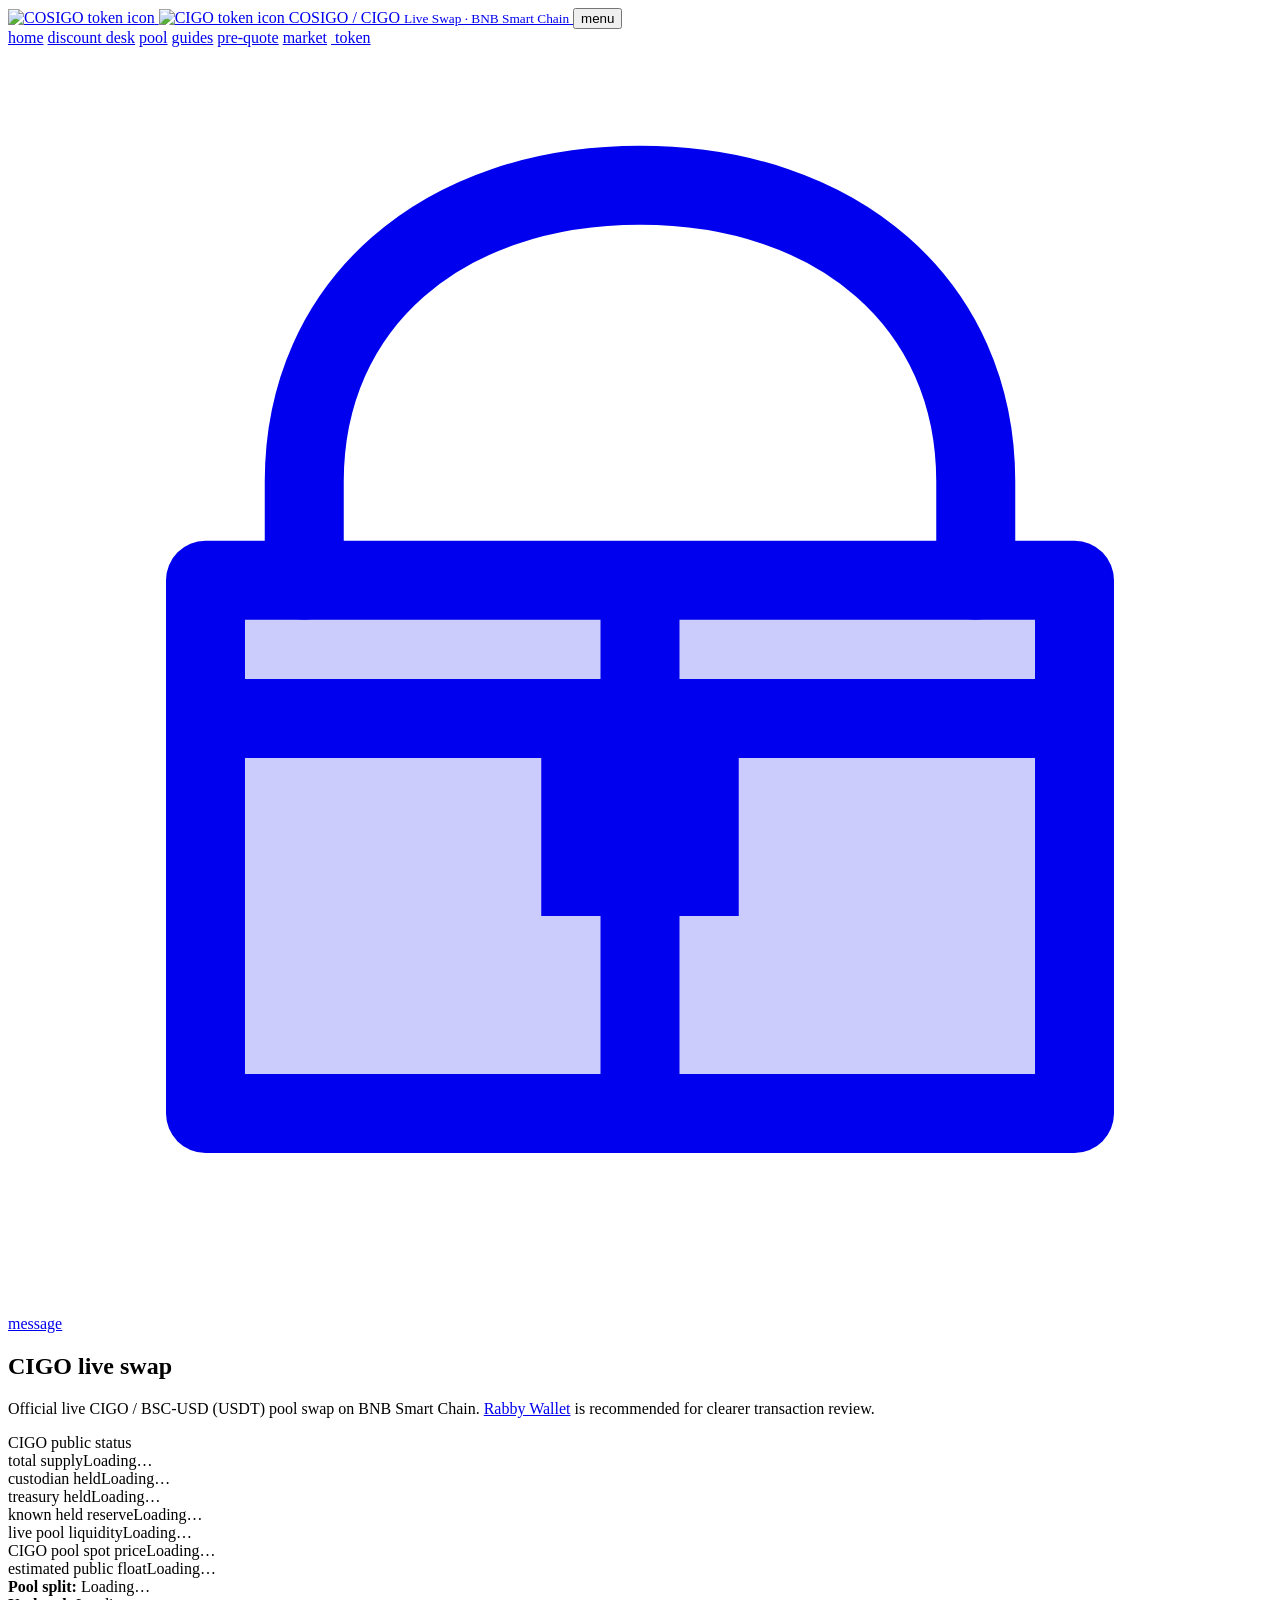
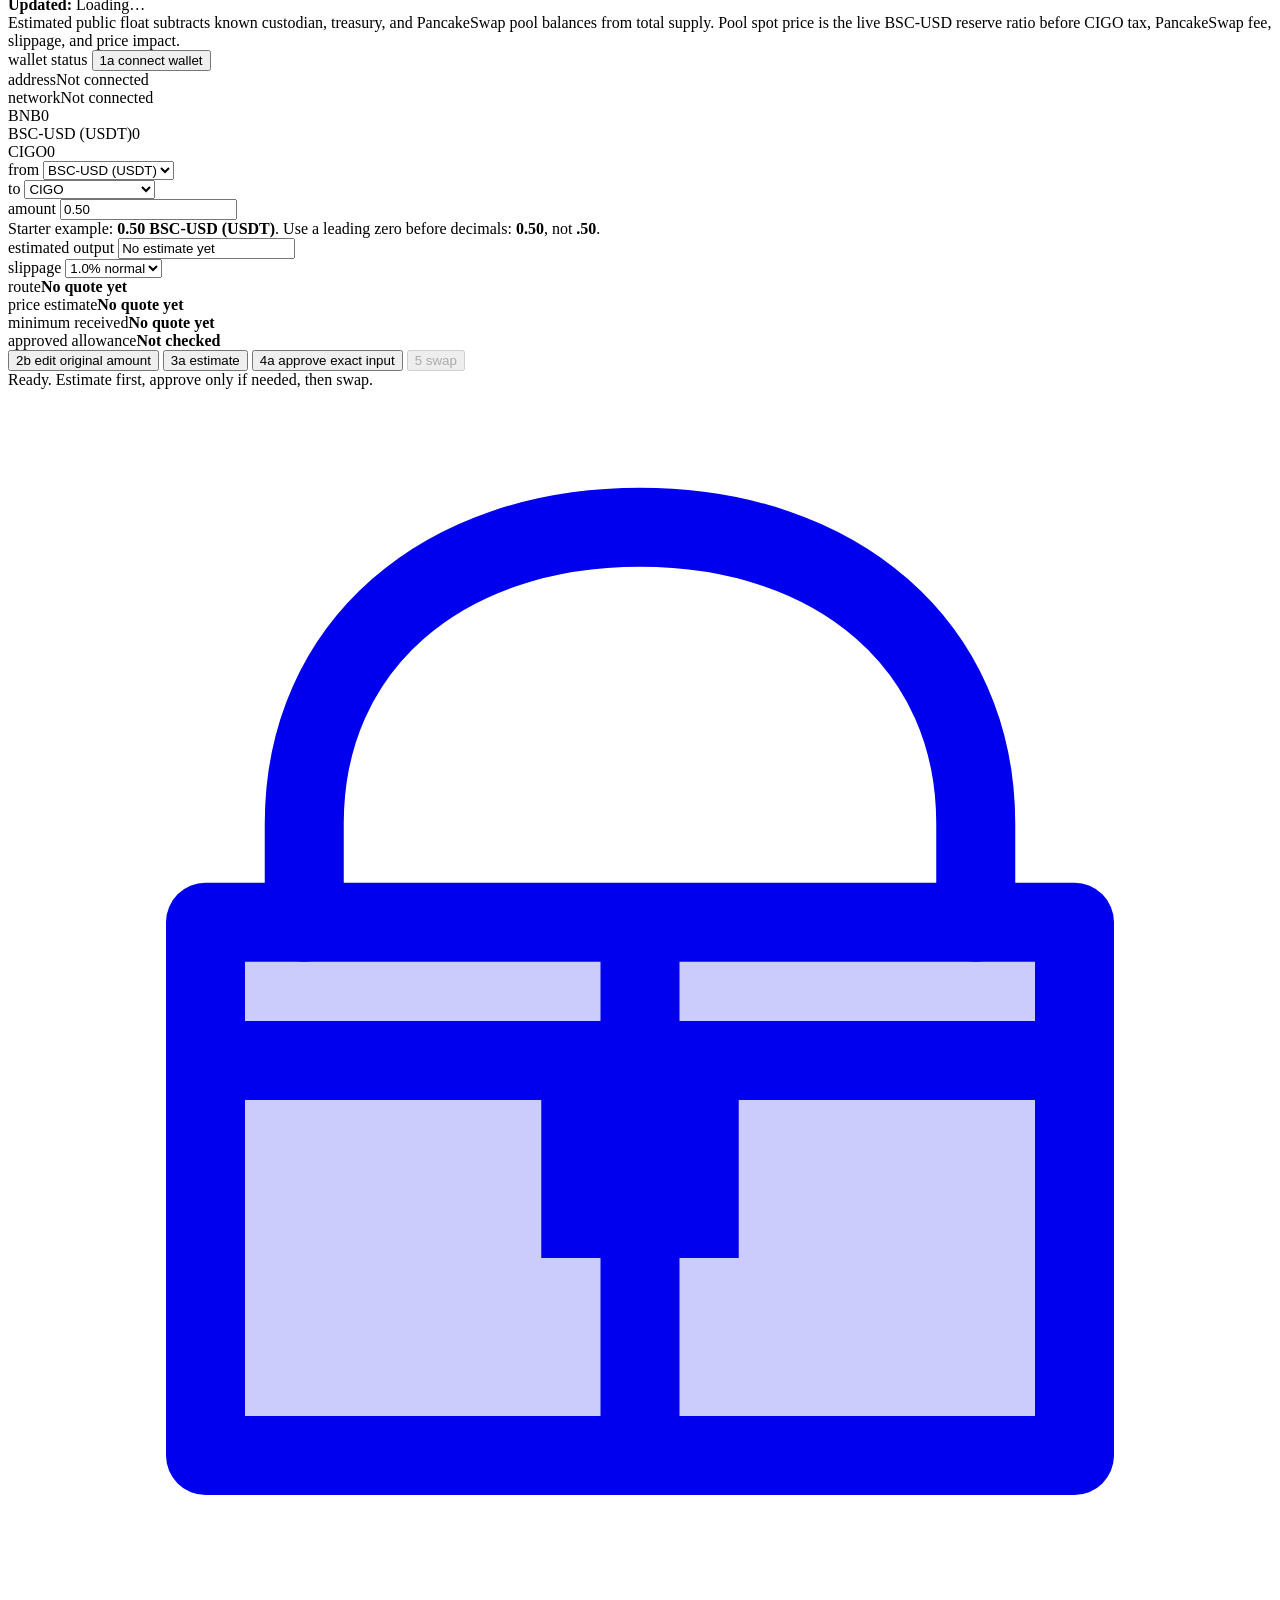
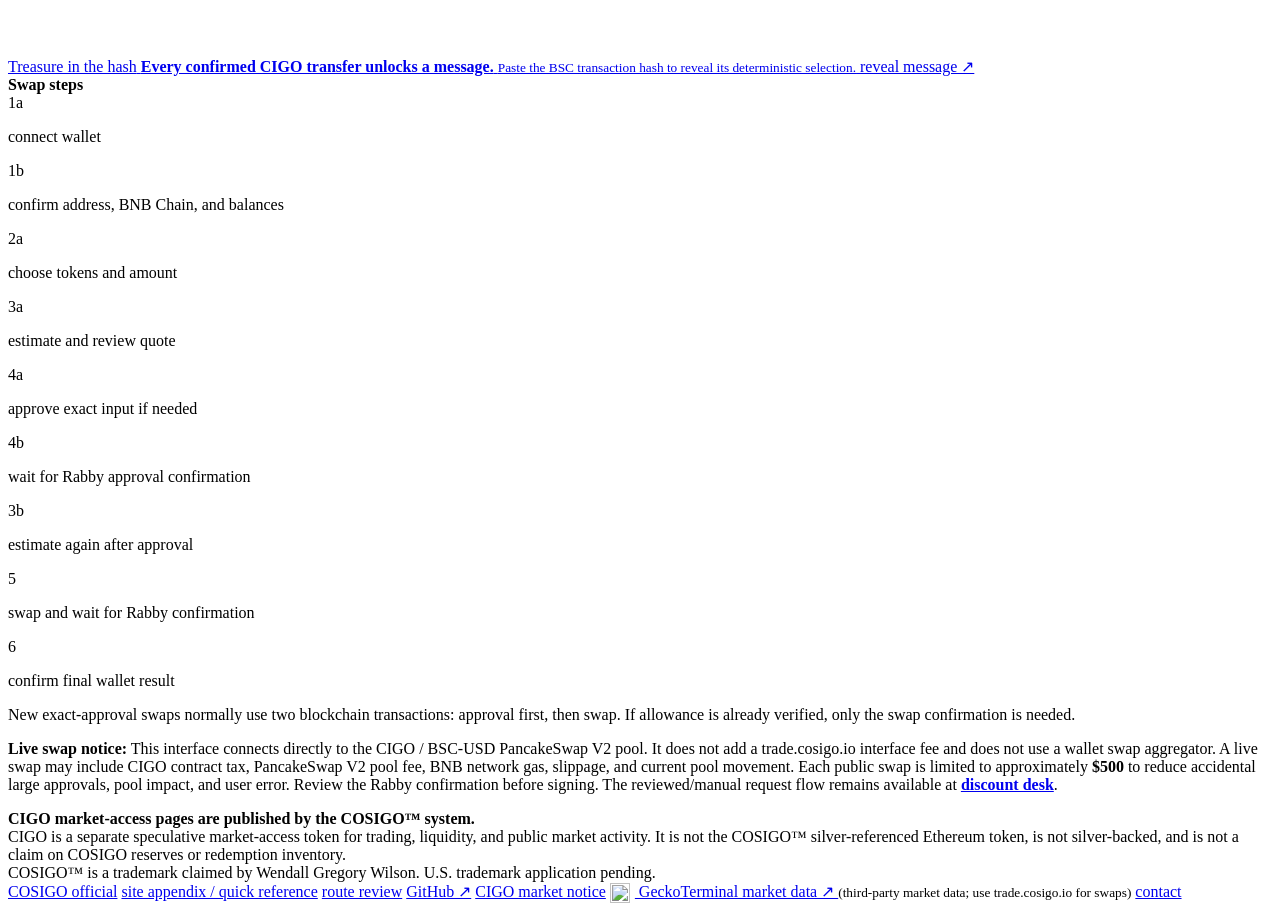
==== commit 663e41aa: "Replace DEX Screener trade footer with GeckoTerminal" ====
--- a/public/index.html
+++ b/public/index.html
@@ -10,7 +10,7 @@
   <meta name="robots" content="index,follow">
   <link rel="canonical" href="https://trade.cosigo.io/">
 
-  <link rel="stylesheet" href="/shared/assets/trade-home.css?v=20260708-190900Z">
+  <link rel="stylesheet" href="/shared/assets/trade-home.css?v=20260728-bg1">
   <link rel="stylesheet" href="/shared/assets/cigo-footer.css?v=20260627-222708">
 
   <link rel="icon" href="/favicon.ico" sizes="any">
@@ -289,9 +289,14 @@
         <a href="https://trade.cosigo.io/bnb-review.html">route review</a>
         <a href="https://github.com/cosigo" target="_blank" rel="noopener">GitHub ↗</a>
         <a href="https://market.cosigo.io/">CIGO market notice</a>
-        <a href="https://dexscreener.com/bsc/0xded1e63b6262c0328876b7774f65c08505dd559a"
-          target="_blank" rel="noopener">DEX Screener chart only</a>
-        <small>(chart/reference only; use trade.cosigo.io for swaps)</small>
+        <a href="https://www.geckoterminal.com/bsc/pools/0xded1e63b6262c0328876b7774f65c08505dd559a"
+          target="_blank" rel="noopener">
+          <img src="/shared/assets/geckoterminal-favicon.png" width="20" height="20"
+            alt="" aria-hidden="true"
+            style="display:inline-block;vertical-align:middle;margin-right:5px;">
+          GeckoTerminal market data ↗
+        </a>
+        <small>(third-party market data; use trade.cosigo.io for swaps)</small>
         <a href="https://contact.cosigo.io/" target="_blank" rel="noopener">contact</a>
       </div>
     </div>
